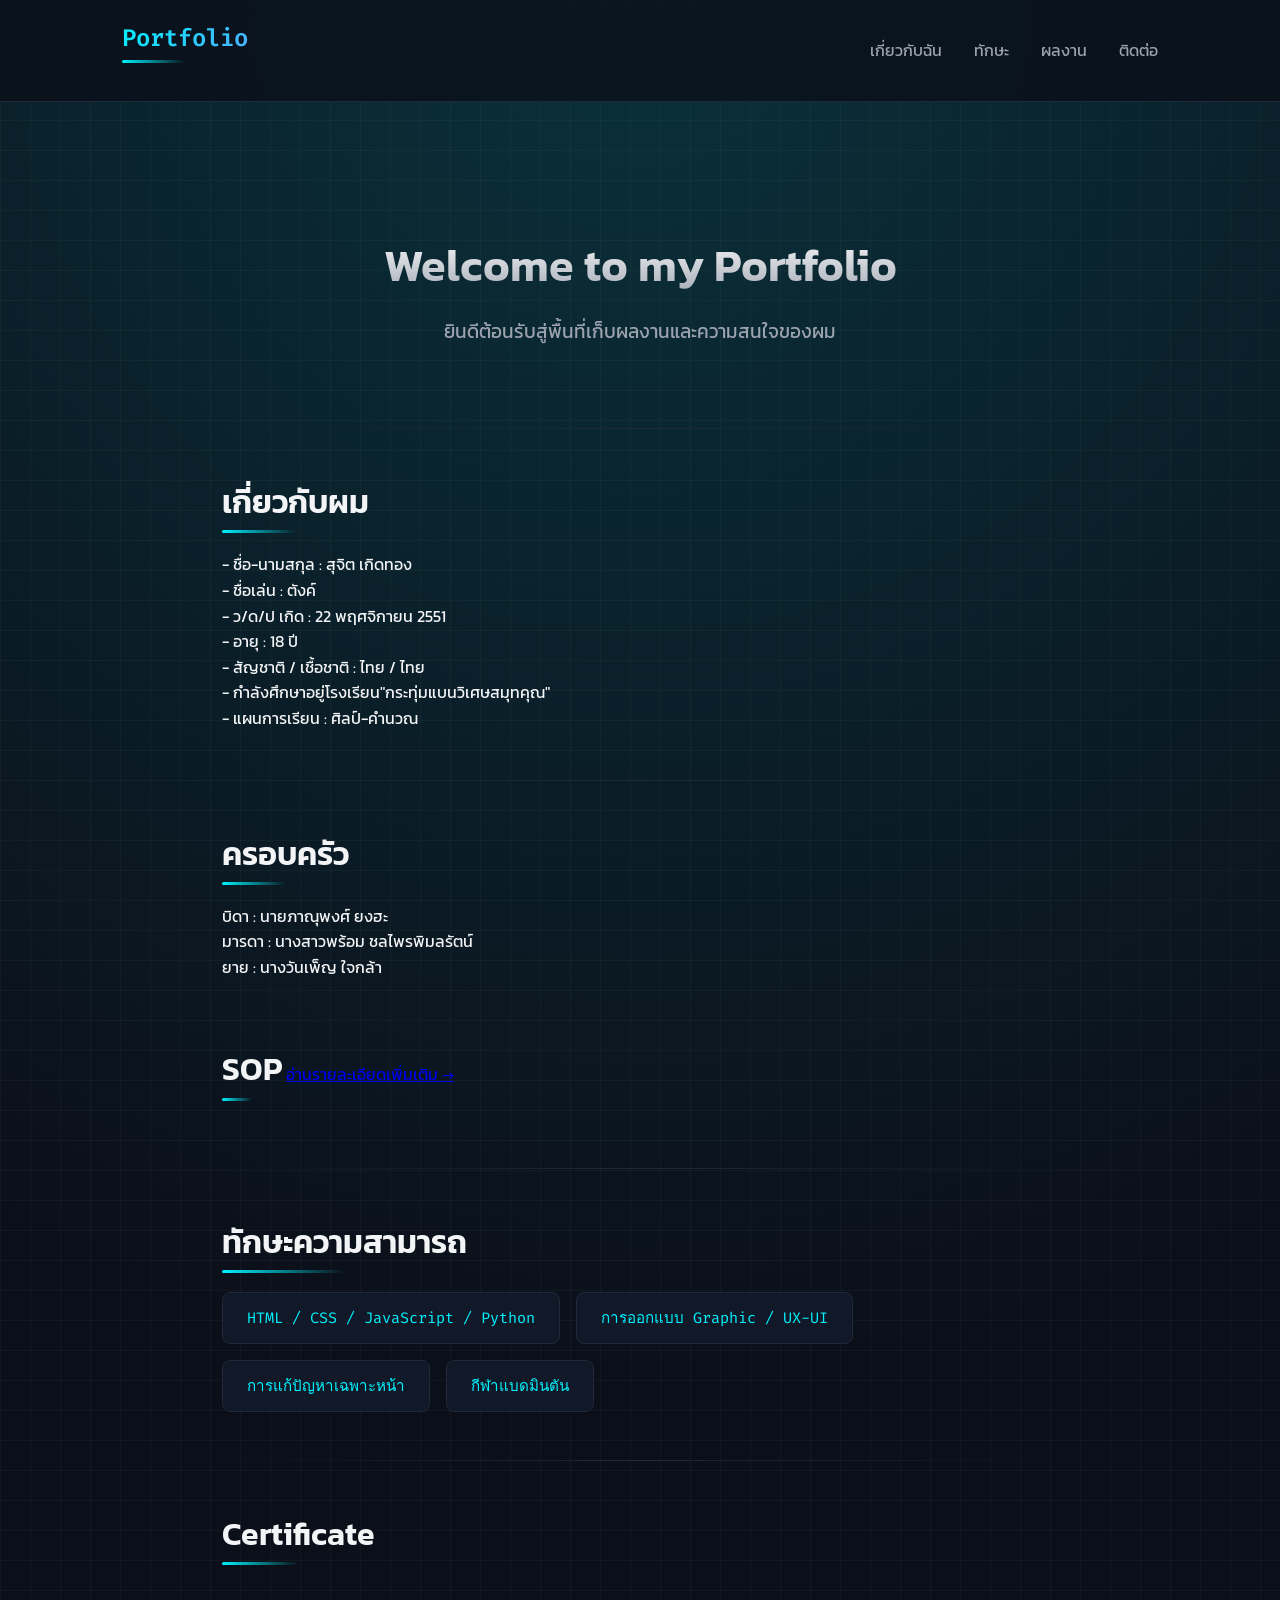
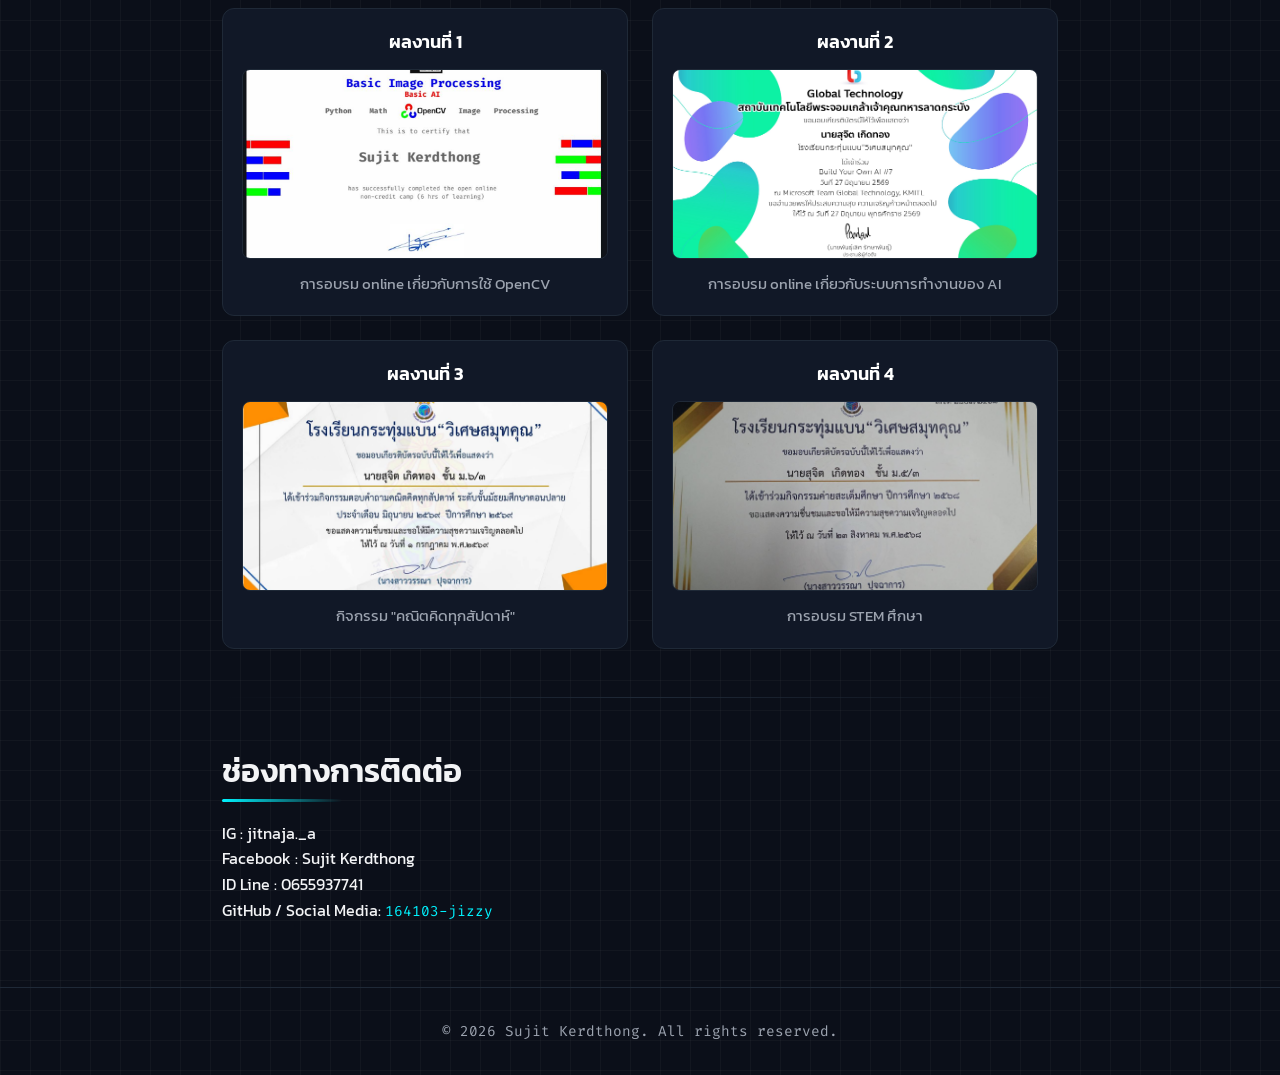
==== index.html @ eabc6ea6 "Update index.html" ====
<!DOCTYPE html>
<html lang="th">
<head>
    <meta charset="UTF-8">
    <meta name="viewport" content="width=device-width, initial-scale=1.0">
    <title>Portfolio - หน้าสะสมผลงานของฉัน</title>
    <link rel="stylesheet" href="style.css">
</head>
<body>

    <header>
        <nav>
            <h2>Portfolio</h2>
            <ul>
                <li><a href="#about">เกี่ยวกับฉัน</a></li>
                <li><a href="#skills">ทักษะ</a></li>
                <li><a href="#projects">ผลงาน</a></li>
                <li><a href="#contact">ติดต่อ</a></li>
            </ul>
        </nav>
    </header>

    <main>
        <section id="hero">
            <h1>Welcome to my Portfolio</h1>
            <p>ยินดีต้อนรับสู่พื้นที่เก็บผลงานและความสนใจของผม</p>
        </section>

        <hr>

        <section id="about">
            <h2>เกี่ยวกับผม</h2>
            <p>- ชื่อ-นามสกุล : สุจิต เกิดทอง</p>
            <p>- ชื่อเล่น : ตังค์</p>
            <p>- ว/ด/ป เกิด : 22 พฤศจิกายน 2551</p>
            <p>- อายุ : 18 ปี</p>
            <p>- สัญชาติ / เชื้อชาติ : ไทย / ไทย</p>
            <p>- กำลังศึกษาอยู่โรงเรียน"กระทุ่มแบนวิเศษสมุทคุณ"</p>
            <p>- แผนการเรียน : ศิลป์-คำนวณ</p>
        </section>

        <hr>

        <section id="family">
            <h2>ครอบครัว</h2>
            <p>บิดา : นายภาณุพงศ์ ยงฮะ</p>
            <p>มารดา : นางสาวพร้อม ชลไพรพิมลรัตน์</p>
            <p>ยาย : นางวันเพ็ญ ใจกล้า</p>
        </section>

        <section id="sop">
            <h2>SOP</h2>
            <a href="pages/sop.html" target="_blank" class="link-btn">อ่านรายละเอียดเพิ่มเติม &rarr;</a>
        </section>
        
        <hr>

        <section id="skills">
            <h2>ทักษะความสามารถ</h2>
            <ul>
                <li>HTML / CSS / JavaScript / Python</li>
                <li>การออกแบบ Graphic / UX-UI</li>
                <li>การแก้ปัญหาเฉพาะหน้า</li>
                <li>กีฬาแบดมินตัน</li>
            </ul>
        </section>

        <hr>

        <section id="projects">
            <h2>Certificate</h2>
            
            <div class="project-grid">
                <article class="card">
                    <h3>ผลงานที่ 1</h3>
                    <div class="img-container">
                        <img src="certificate/1785162486898.jpg" onclick="openLightbox('certificate/1785162486898.jpg')">
                    </div>
                    <p>การอบรม online เกี่ยวกับการใช้ OpenCV</p>
                </article>

                <article class="card">
                    <h3>ผลงานที่ 2</h3>
                    <div class="img-container">
                        <img src="certificate/Screenshot 2026-07-27 21.24.10.png" onclick="openLightbox('certificate/Screenshot 2026-07-27 21.24.10.png')">
                    </div>
                    <p>การอบรม online เกี่ยวกับระบบการทำงานของ AI</p>
                </article>

                 <article class="card">
                    <h3>ผลงานที่ 3</h3>
                    <div class="img-container">
                        <img src="certificate/1785244417112.jpg" onclick="openLightbox('certificate/1785244417112.jpg')">
                    </div>
                    <p>กิจกรรม "คณิตคิดทุกสัปดาห์"</p>
                </article>

                <article class="card">
                    <h3>ผลงานที่ 4</h3>
                    <div class="img-container">
                        <img src="certificate/1785247821688.jpg" onclick="openLightbox('certificate/1785247821688.jpg')">
                    </div>
                    <p>การอบรม STEM ศึกษา</p>
                </article>
            </div>
        </section>

        <hr>

        <section id="contact">
            <h2>ช่องทางการติดต่อ</h2>
            <p>IG : jitnaja._a</p>
            <p>Facebook : Sujit Kerdthong</p>
            <p>ID Line : 0655937741</p>
            <p>GitHub / Social Media: <a href="https://github.com/164103-jizzy?tab=repositories" target="_blank">164103-jizzy</a></p>
        </section>
    </main>

    <footer>
        <p>&copy; 2026 Sujit Kerdthong. All rights reserved.</p>
    </footer>

    <div id="lightbox" class="lightbox-modal" onclick="closeLightbox()">
        <span class="lightbox-close">&times;</span>
        <img class="lightbox-content" id="lightbox-img">
    </div>

    <script>
        // ฟังก์ชันเปิด Lightbox เมื่อคลิกที่รูป
        function openLightbox(imageSrc) {
            const lightbox = document.getElementById('lightbox');
            const lightboxImg = document.getElementById('lightbox-img');
            
            lightboxImg.src = imageSrc;
            lightbox.classList.add('active');
            
            // ล็อกไม่ให้สกอร์ลหน้าเว็บตอนเปิดรูป
            document.body.style.overflow = 'hidden'; 
        }

        // ฟังก์ชันปิด Lightbox
        function closeLightbox() {
            const lightbox = document.getElementById('lightbox');
            lightbox.classList.remove('active');
            
            // คืนค่าสกอร์ลหน้าเว็บให้กลับมาปกติ
            document.body.style.overflow = 'auto'; 
        }

        // ปิด Lightbox เมื่อกดปุ่ม Esc บนคีย์บอร์ด
        document.addEventListener('keydown', function(event) {
            if (event.key === 'Escape') {
                closeLightbox();
            }
        });
    </script>
</body>
</html>
---- style.css ----
/* =========================================
   1. SETUP & VARIABLES (ธีมและฟอนต์)
   ========================================= */
@import url('https://fonts.googleapis.com/css2?family=Kanit:wght@300;400;600&family=Fira+Code:wght@400;600&display=swap');

:root {
  --bg-color: #0b0f19;       /* สีพื้นหลังเข้มลึกลับ */
  --card-bg: #111827;        /* สีพื้นหลังของกล่องข้อความ */
  --accent-cyan: #00f2fe;    /* สีฟ้า Neon */
  --accent-green: #4facfe;   /* สีเขียว/ฟ้า Glossy */
  --text-main: #f3f4f6;      /* สีตัวอักษรหลัก */
  --text-muted: #9ca3af;     /* สีตัวอักษรรอง */
  --border-color: #1f2937;  /* สีเส้นขอบ */
}

* {
  margin: 0;
  padding: 0;
  box-sizing: border-box;
  scroll-behavior: smooth;
}

body {
  font-family: 'Kanit', sans-serif;
  background-color: var(--bg-color);
  color: var(--text-main);
  line-height: 1.6;
  /* เพิ่ม Grid Pattern พื้นหลังสไตล์ Tech */
  background-image: 
    radial-gradient(circle at 50% 0%, rgba(0, 242, 254, 0.15), transparent 50%),
    linear-gradient(rgba(255, 255, 255, 0.03) 1px, transparent 1px),
    linear-gradient(90deg, rgba(255, 255, 255, 0.03) 1px, transparent 1px);
  background-size: 100% 100%, 30px 30px, 30px 30px;
}

/* =========================================
   2. HEADER & NAVIGATION BAR
   ========================================= */
header {
  position: sticky;
  top: 0;
  background: rgba(11, 15, 25, 0.8);
  backdrop-filter: blur(12px); /* เอฟเฟกต์กระจกฝ้าแบบโมเดิร์น */
  border-bottom: 1px solid var(--border-color);
  z-index: 100;
}

nav {
  max-width: 1100px;
  margin: 0 auto;
  display: flex;
  justify-content: space-between;
  align-items: center;
  padding: 1.2rem 2rem;
}

nav h2 {
  font-family: 'Fira Code', monospace;
  font-size: 1.5rem;
  background: linear-gradient(135deg, var(--accent-cyan), var(--accent-green));
  -webkit-background-clip: text;
  -webkit-text-fill-color: transparent;
}

nav ul {
  display: flex;
  list-style: none;
  gap: 2rem;
}

nav a {
  color: var(--text-muted);
  text-decoration: none;
  font-weight: 400;
  transition: all 0.3s ease;
}

nav a:hover {
  color: var(--accent-cyan);
  text-shadow: 0 0 8px rgba(0, 242, 254, 0.6);
}

/* =========================================
   3. LAYOUT & SECTIONS
   ========================================= */
main {
  max-width: 900px;
  margin: 0 auto;
  padding: 2rem;
}

section {
  padding: 2rem 0;
}

hr {
  border: none;
  height: 1px;
  background: linear-gradient(90deg, transparent, var(--border-color), transparent);
  margin: 1rem 0;
}

h1, h2, h3 {
  font-weight: 600;
}

h2 {
  font-size: 2rem;
  margin-bottom: 1.5rem;
  position: relative;
  display: inline-block;
}

/* เติมเส้นใต้หัวข้อแบบเทคๆ */
h2::after {
  content: '';
  position: absolute;
  bottom: -5px;
  left: 0;
  width: 50%;
  height: 3px;
  background: linear-gradient(90deg, var(--accent-cyan), transparent);
  border-radius: 2px;
}

/* =========================================
   4. CONTENT COMPONENTS
   ========================================= */
/* Hero Section */
#hero {
  text-align: center;
  padding: 6rem 0 4rem 0;
}

#hero h1 {
  font-size: 2.8rem;
  margin-bottom: 1rem;
  background: linear-gradient(180deg, #ffffff, var(--text-muted));
  -webkit-background-clip: text;
  -webkit-text-fill-color: transparent;
}

#hero p {
  font-size: 1.2rem;
  color: var(--text-muted);
}

/* Skills List */
#skills ul {
  display: flex;
  flex-wrap: wrap;
  gap: 1rem;
  list-style: none;
}

#skills li {
  background: var(--card-bg);
  border: 1px solid var(--border-color);
  padding: 0.8rem 1.5rem;
  border-radius: 8px;
  font-family: 'Fira Code', monospace;
  font-size: 0.95rem;
  color: var(--accent-cyan);
  transition: transform 0.2s, border-color 0.2s;
}

#skills li:hover {
  transform: translateY(-3px);
  border-color: var(--accent-cyan);
  box-shadow: 0 4px 20px rgba(0, 242, 254, 0.15);
}

/* Project Cards */
.project-card {
  background: var(--card-bg);
  border: 1px solid var(--border-color);
  padding: 1.8rem;
  border-radius: 12px;
  margin-bottom: 1.5rem;
  transition: all 0.3s ease;
}

.project-card:hover {
  border-color: var(--accent-cyan);
  box-shadow: 0 0 25px rgba(0, 242, 254, 0.1);
  transform: translateY(-4px);
}

.project-card h3 {
  font-size: 1.3rem;
  margin-bottom: 0.5rem;
  color: #fff;
}

.project-card p {
  color: var(--text-muted);
  margin-bottom: 1.2rem;
}

.project-card a, #contact a {
  color: var(--accent-cyan);
  text-decoration: none;
  font-family: 'Fira Code', monospace;
  font-size: 0.9rem;
  display: inline-block;
}

.project-card a:hover, #contact a:hover {
  text-decoration: underline;
}

/* =========================================
   5. FOOTER
   ========================================= */
footer {
  text-align: center;
  padding: 2rem;
  border-top: 1px solid var(--border-color);
  color: var(--text-muted);
  font-size: 0.9rem;
  font-family: 'Fira Code', monospace;
}
/* =========================================
   6. PROJECT GRID & IMAGES (ระบบรูปภาพและการ์ด)
   ========================================= */

/* จัด Layout การ์ดผลงานให้แยกออกจากกันอย่างเป็นระเบียบ */
.project-grid {
    display: grid;
    grid-template-columns: repeat(auto-fit, minmax(280px, 1fr));
    gap: 1.5rem;
    margin-top: 1.5rem;
}

/* สไตล์การ์ดรูปภาพให้คุมโทนธีม Dark Tech */
.card {
    background: var(--card-bg);
    border: 1px solid var(--border-color);
    border-radius: 12px;
    padding: 1.2rem;
    display: flex;
    flex-direction: column;
    align-items: center;
    text-align: center;
    transition: all 0.3s ease;
}

/* เอฟเฟกต์ Glow และลอยขึ้นเมื่อ Hover */
.card:hover {
    border-color: var(--accent-cyan);
    box-shadow: 0 0 20px rgba(0, 242, 254, 0.15);
    transform: translateY(-5px);
}

.card h3 {
    font-size: 1.1rem;
    color: #fff;
    margin-bottom: 0.8rem;
}

.card p {
    color: var(--text-muted);
    font-size: 0.95rem;
    margin-top: 0.8rem;
}

/* กรอบควบคุมขนาดรูปภาพให้เท่ากันทุกรูป */
.img-container {
    width: 100%;
    height: 190px; /* กำหนดความสูงคงที่เพื่อให้เท่ากันทุกรูป */
    overflow: hidden;
    border-radius: 8px;
    border: 1px solid var(--border-color);
    display: block;
    cursor: pointer;
}

/* ตั้งค่ารูปภาพภายในกรอบ */
.img-container img {
    width: 100%;
    height: 100%;
    object-fit: cover; /* ตัดขอบรูปส่วนเกิน ไม่ให้รูปยืด/บีบ */
    transition: transform 0.4s ease, filter 0.3s ease;
}

/* เอฟเฟกต์ซูมรูปเล็กน้อยเมื่อชี้เมาส์ */
.img-container:hover img {
    transform: scale(1.08);
    filter: brightness(1.1);
}

/* =========================================
   7. LIGHTBOX MODAL (ป๊อปอัพดูรูปภาพเต็มจอ)
   ========================================= */
.lightbox-modal {
    display: none; /* ซ่อนไว้เป็นค่าเริ่มต้น */
    position: fixed;
    z-index: 1000;
    top: 0;
    left: 0;
    width: 100%;
    height: 100%;
    background-color: rgba(11, 15, 25, 0.9); /* พื้นหลังมืดเบลอ */
    backdrop-filter: blur(8px);
    justify-content: center;
    align-items: center;
    padding: 2rem;
}

/* เมื่อสั่งเปิดผ่าน JS */
.lightbox-modal.active {
    display: flex;
}

/* รูปภาพในป๊อปอัพ */
.lightbox-content {
    max-width: 90%;
    max-height: 85vh;
    border-radius: 12px;
    border: 1px solid var(--accent-cyan);
    box-shadow: 0 0 30px rgba(0, 242, 254, 0.3);
    object-fit: contain;
}

/* ปุ่มปิด (X) */
.lightbox-close {
    position: absolute;
    top: 20px;
    right: 30px;
    color: var(--text-main);
    font-size: 2.5rem;
    font-weight: bold;
    cursor: pointer;
    transition: color 0.2s;
}

.lightbox-close:hover {
    color: var(--accent-cyan);
}
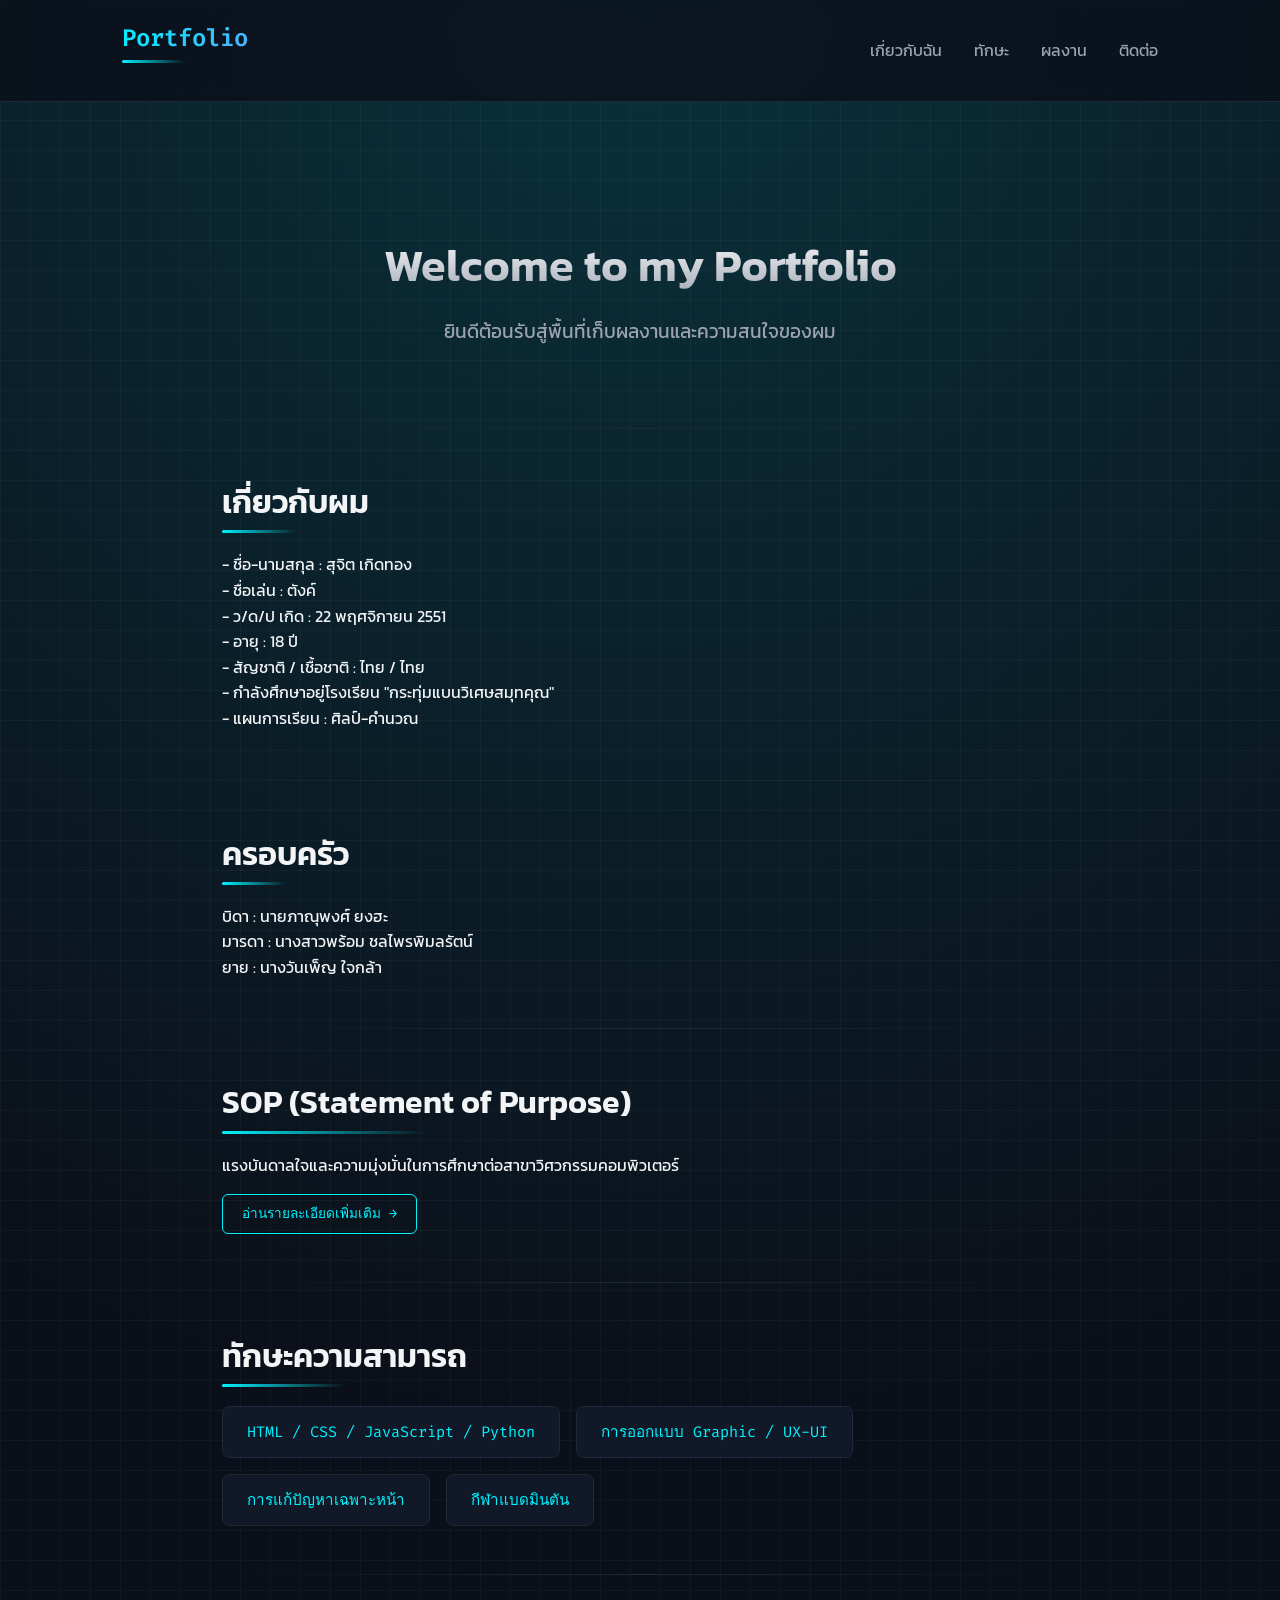
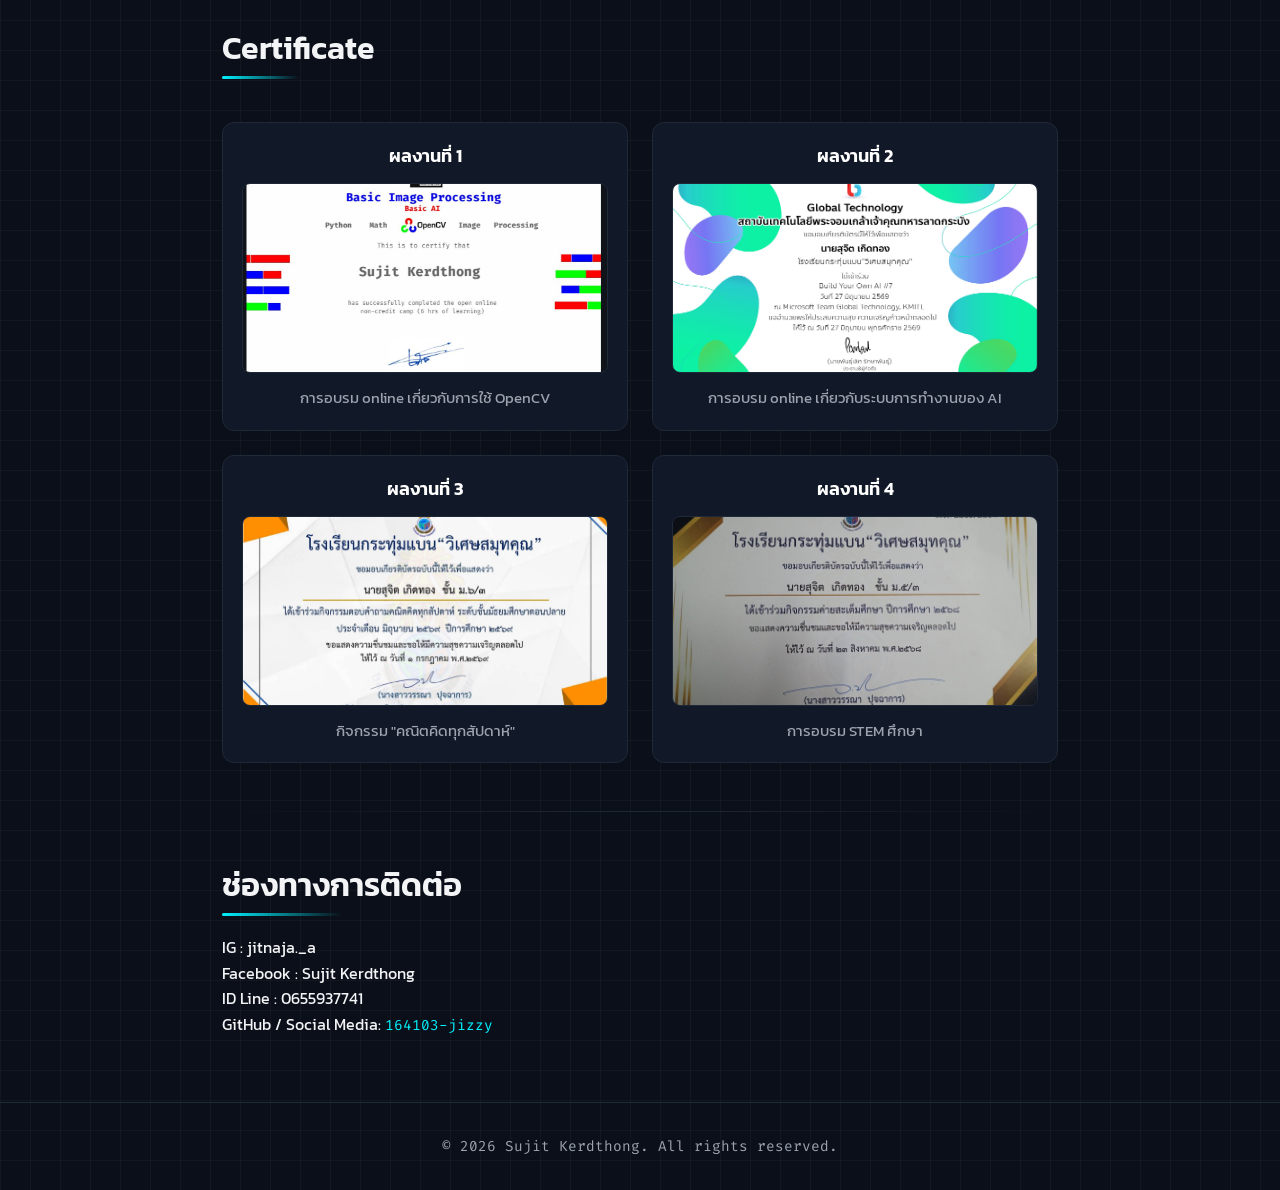
==== commit 154643c4: "Update index.html" ====
--- a/index.html
+++ b/index.html
@@ -35,7 +35,7 @@
             <p>- ว/ด/ป เกิด : 22 พฤศจิกายน 2551</p>
             <p>- อายุ : 18 ปี</p>
             <p>- สัญชาติ / เชื้อชาติ : ไทย / ไทย</p>
-            <p>- กำลังศึกษาอยู่โรงเรียน"กระทุ่มแบนวิเศษสมุทคุณ"</p>
+            <p>- กำลังศึกษาอยู่โรงเรียน "กระทุ่มแบนวิเศษสมุทคุณ"</p>
             <p>- แผนการเรียน : ศิลป์-คำนวณ</p>
         </section>
 
@@ -48,8 +48,11 @@
             <p>ยาย : นางวันเพ็ญ ใจกล้า</p>
         </section>
 
+        <hr>
+
         <section id="sop">
-            <h2>SOP</h2>
+            <h2>SOP (Statement of Purpose)</h2>
+            <p>แรงบันดาลใจและความมุ่งมั่นในการศึกษาต่อสาขาวิศวกรรมคอมพิวเตอร์</p>
             <a href="pages/sop.html" target="_blank" class="link-btn">อ่านรายละเอียดเพิ่มเติม &rarr;</a>
         </section>
         
@@ -74,7 +77,7 @@
                 <article class="card">
                     <h3>ผลงานที่ 1</h3>
                     <div class="img-container">
-                        <img src="certificate/1785162486898.jpg" onclick="openLightbox('certificate/1785162486898.jpg')">
+                        <img src="certificate/1785162486898.jpg" alt="การอบรม online เกี่ยวกับการใช้ OpenCV" onclick="openLightbox(this.src)">
                     </div>
                     <p>การอบรม online เกี่ยวกับการใช้ OpenCV</p>
                 </article>
@@ -82,15 +85,15 @@
                 <article class="card">
                     <h3>ผลงานที่ 2</h3>
                     <div class="img-container">
-                        <img src="certificate/Screenshot 2026-07-27 21.24.10.png" onclick="openLightbox('certificate/Screenshot 2026-07-27 21.24.10.png')">
+                        <img src="certificate/Screenshot 2026-07-27 21.24.10.png" alt="การอบรม online เกี่ยวกับระบบการทำงานของ AI" onclick="openLightbox(this.src)">
                     </div>
                     <p>การอบรม online เกี่ยวกับระบบการทำงานของ AI</p>
                 </article>
 
-                 <article class="card">
+                <article class="card">
                     <h3>ผลงานที่ 3</h3>
                     <div class="img-container">
-                        <img src="certificate/1785244417112.jpg" onclick="openLightbox('certificate/1785244417112.jpg')">
+                        <img src="certificate/1785244417112.jpg" alt="กิจกรรม คณิตคิดทุกสัปดาห์" onclick="openLightbox(this.src)">
                     </div>
                     <p>กิจกรรม "คณิตคิดทุกสัปดาห์"</p>
                 </article>
@@ -98,7 +101,7 @@
                 <article class="card">
                     <h3>ผลงานที่ 4</h3>
                     <div class="img-container">
-                        <img src="certificate/1785247821688.jpg" onclick="openLightbox('certificate/1785247821688.jpg')">
+                        <img src="certificate/1785247821688.jpg" alt="การอบรม STEM ศึกษา" onclick="openLightbox(this.src)">
                     </div>
                     <p>การอบรม STEM ศึกษา</p>
                 </article>
@@ -126,28 +129,20 @@
     </div>
 
     <script>
-        // ฟังก์ชันเปิด Lightbox เมื่อคลิกที่รูป
         function openLightbox(imageSrc) {
             const lightbox = document.getElementById('lightbox');
             const lightboxImg = document.getElementById('lightbox-img');
-            
             lightboxImg.src = imageSrc;
             lightbox.classList.add('active');
-            
-            // ล็อกไม่ให้สกอร์ลหน้าเว็บตอนเปิดรูป
             document.body.style.overflow = 'hidden'; 
         }
 
-        // ฟังก์ชันปิด Lightbox
         function closeLightbox() {
             const lightbox = document.getElementById('lightbox');
             lightbox.classList.remove('active');
-            
-            // คืนค่าสกอร์ลหน้าเว็บให้กลับมาปกติ
             document.body.style.overflow = 'auto'; 
         }
 
-        // ปิด Lightbox เมื่อกดปุ่ม Esc บนคีย์บอร์ด
         document.addEventListener('keydown', function(event) {
             if (event.key === 'Escape') {
                 closeLightbox();
--- a/style.css
+++ b/style.css
@@ -337,3 +337,27 @@
 .lightbox-close:hover {
     color: var(--accent-cyan);
 }
+/* =========================================
+   8. LINK BUTTON (ปุ่มลิงก์กดดูข้อมูลเพิ่มเติม)
+   ========================================= */
+.link-btn {
+    display: inline-block;
+    margin-top: 1rem;
+    padding: 0.5rem 1.2rem;
+    background-color: transparent;
+    color: var(--accent-cyan);
+    border: 1px solid var(--accent-cyan);
+    border-radius: 6px;
+    text-decoration: none;
+    font-family: 'Fira Code', monospace;
+    font-size: 0.85rem;
+    transition: all 0.3s ease;
+}
+
+/* เอฟเฟกต์เรืองแสงเมื่อเอาเมาส์ไปชี้ */
+.link-btn:hover {
+    background-color: var(--accent-cyan);
+    color: var(--bg-color);
+    box-shadow: 0 0 15px rgba(0, 242, 254, 0.4);
+    transform: translateY(-2px);
+}
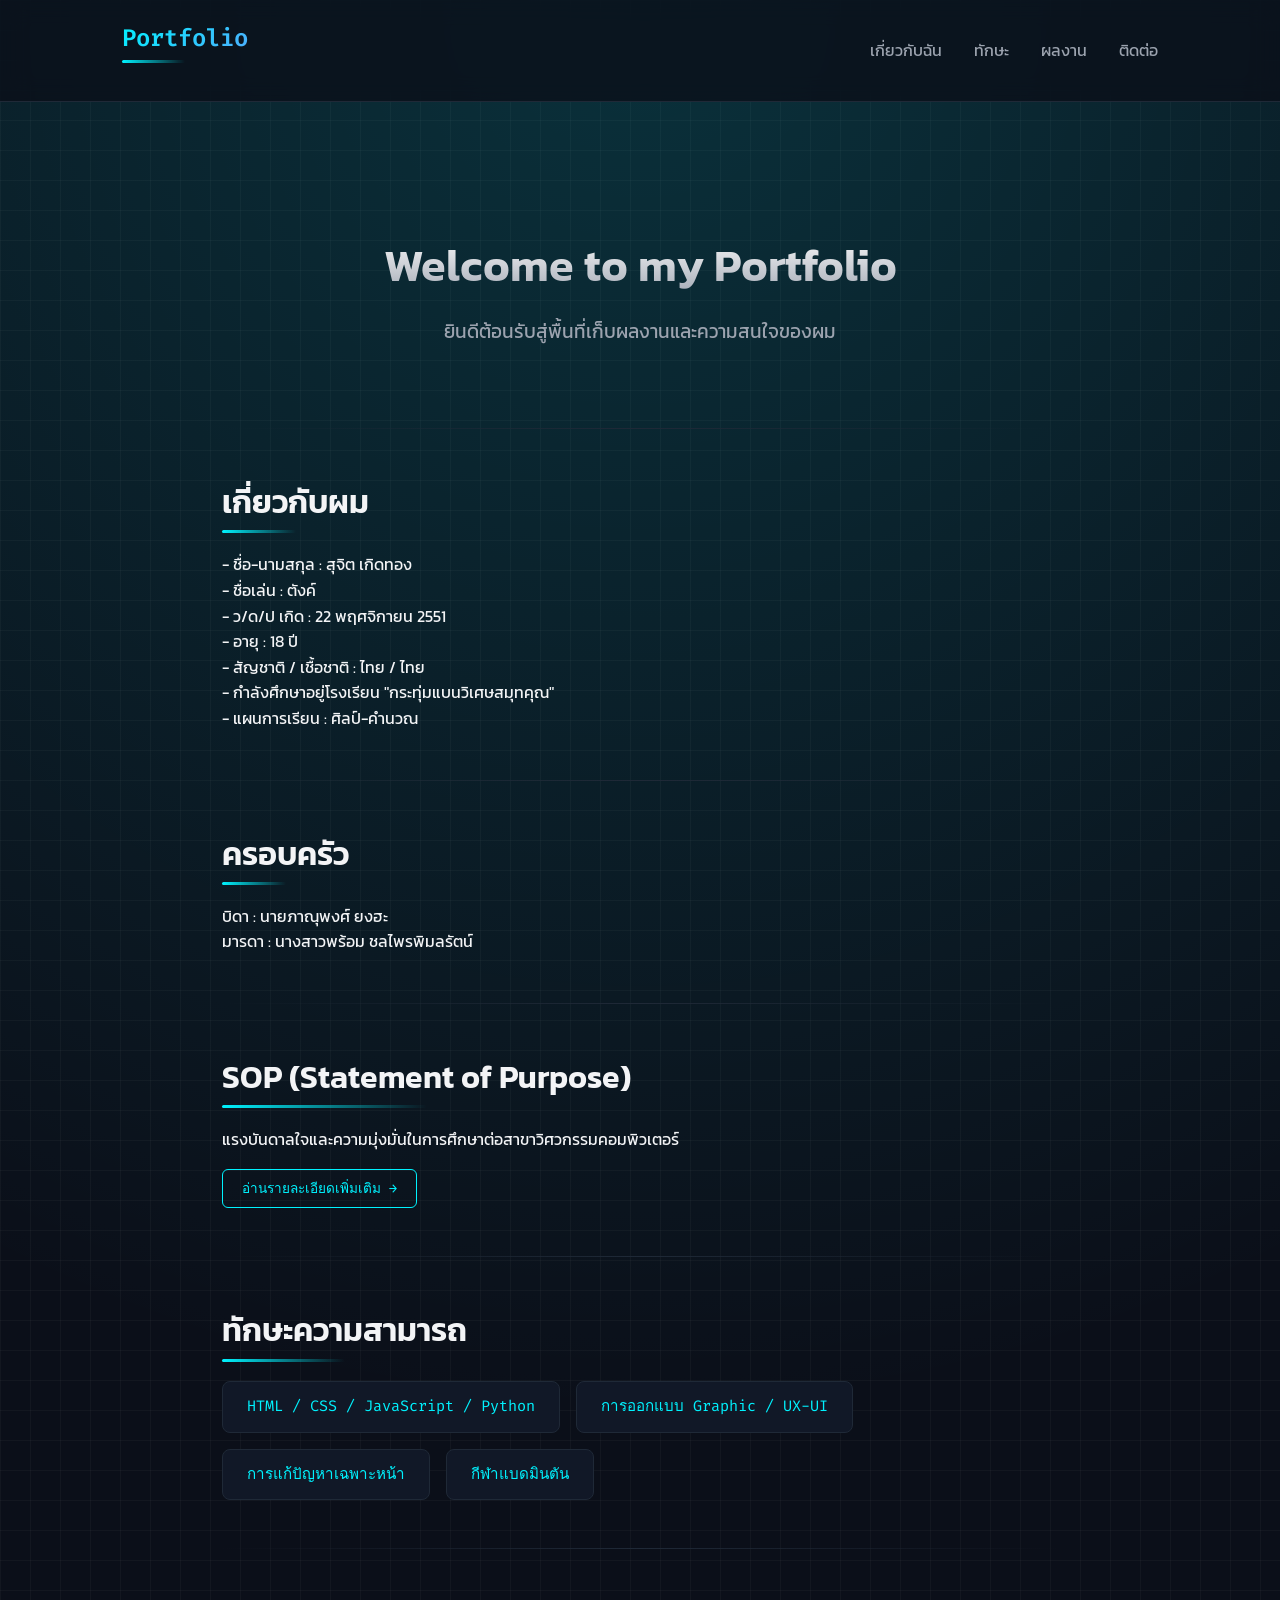
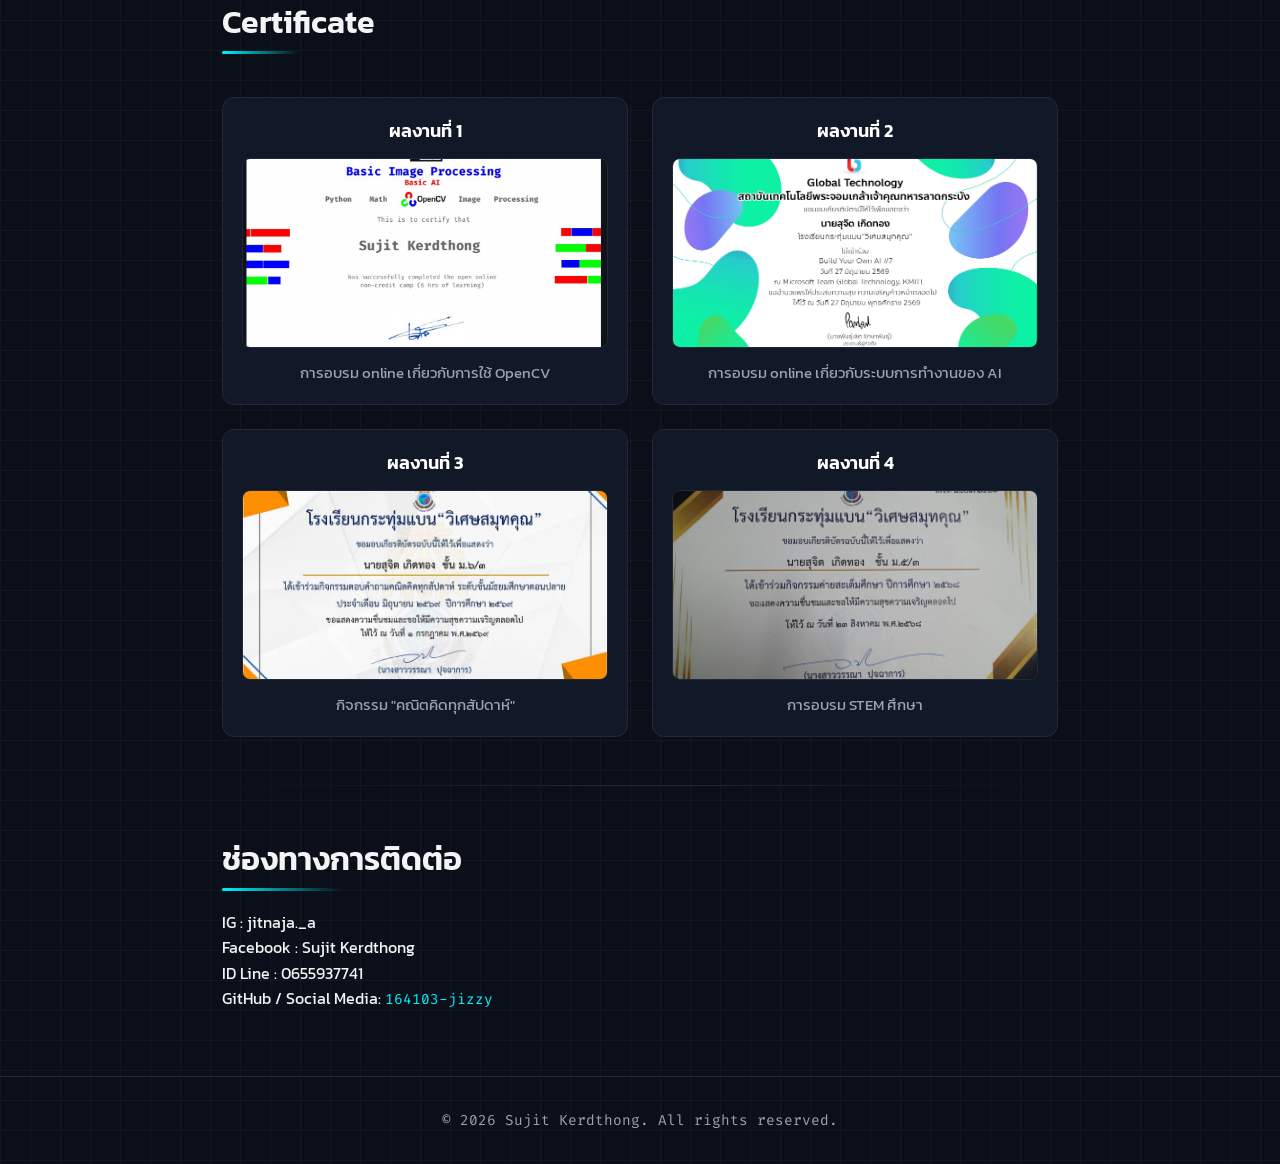
==== commit 9e677f3a: "Remove grandmother's information from family section Removed grandmother's information from family s" ====
--- a/index.html
+++ b/index.html
@@ -45,7 +45,6 @@
             <h2>ครอบครัว</h2>
             <p>บิดา : นายภาณุพงศ์ ยงฮะ</p>
             <p>มารดา : นางสาวพร้อม ชลไพรพิมลรัตน์</p>
-            <p>ยาย : นางวันเพ็ญ ใจกล้า</p>
         </section>
 
         <hr>
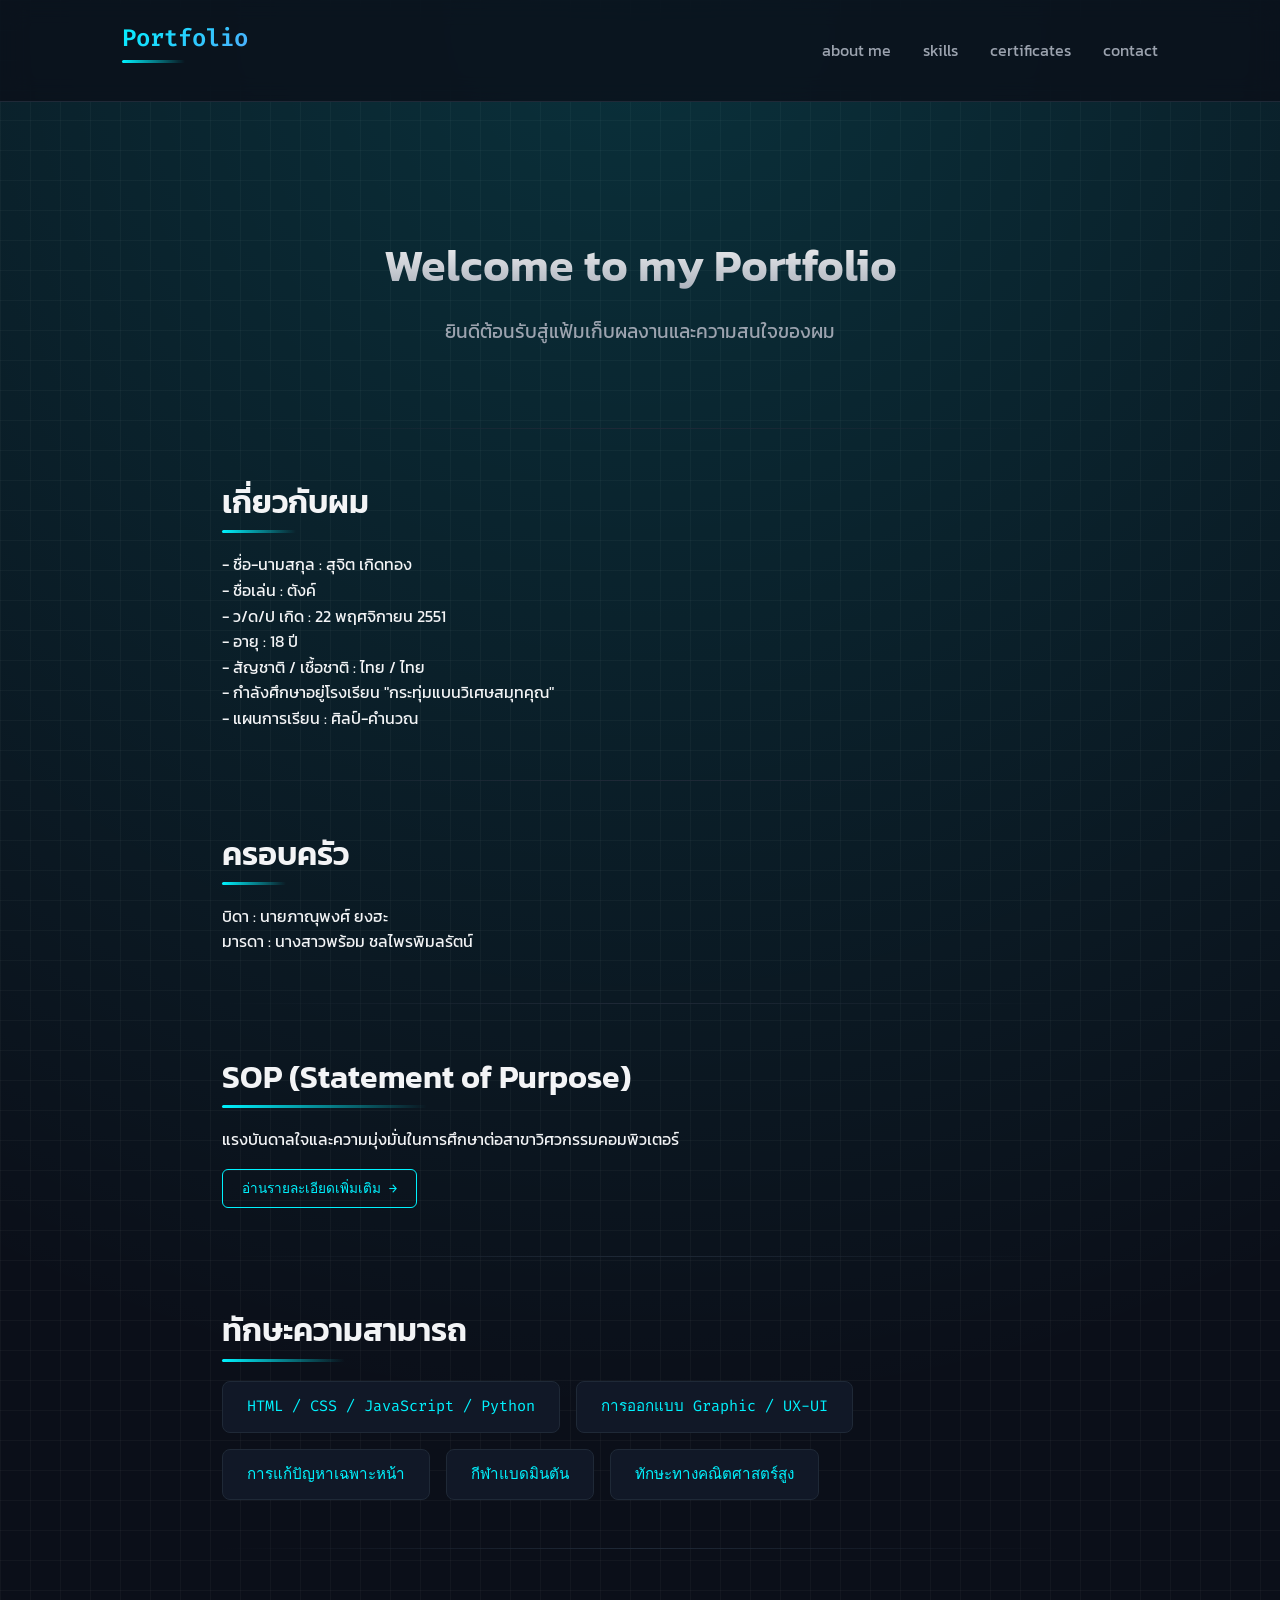
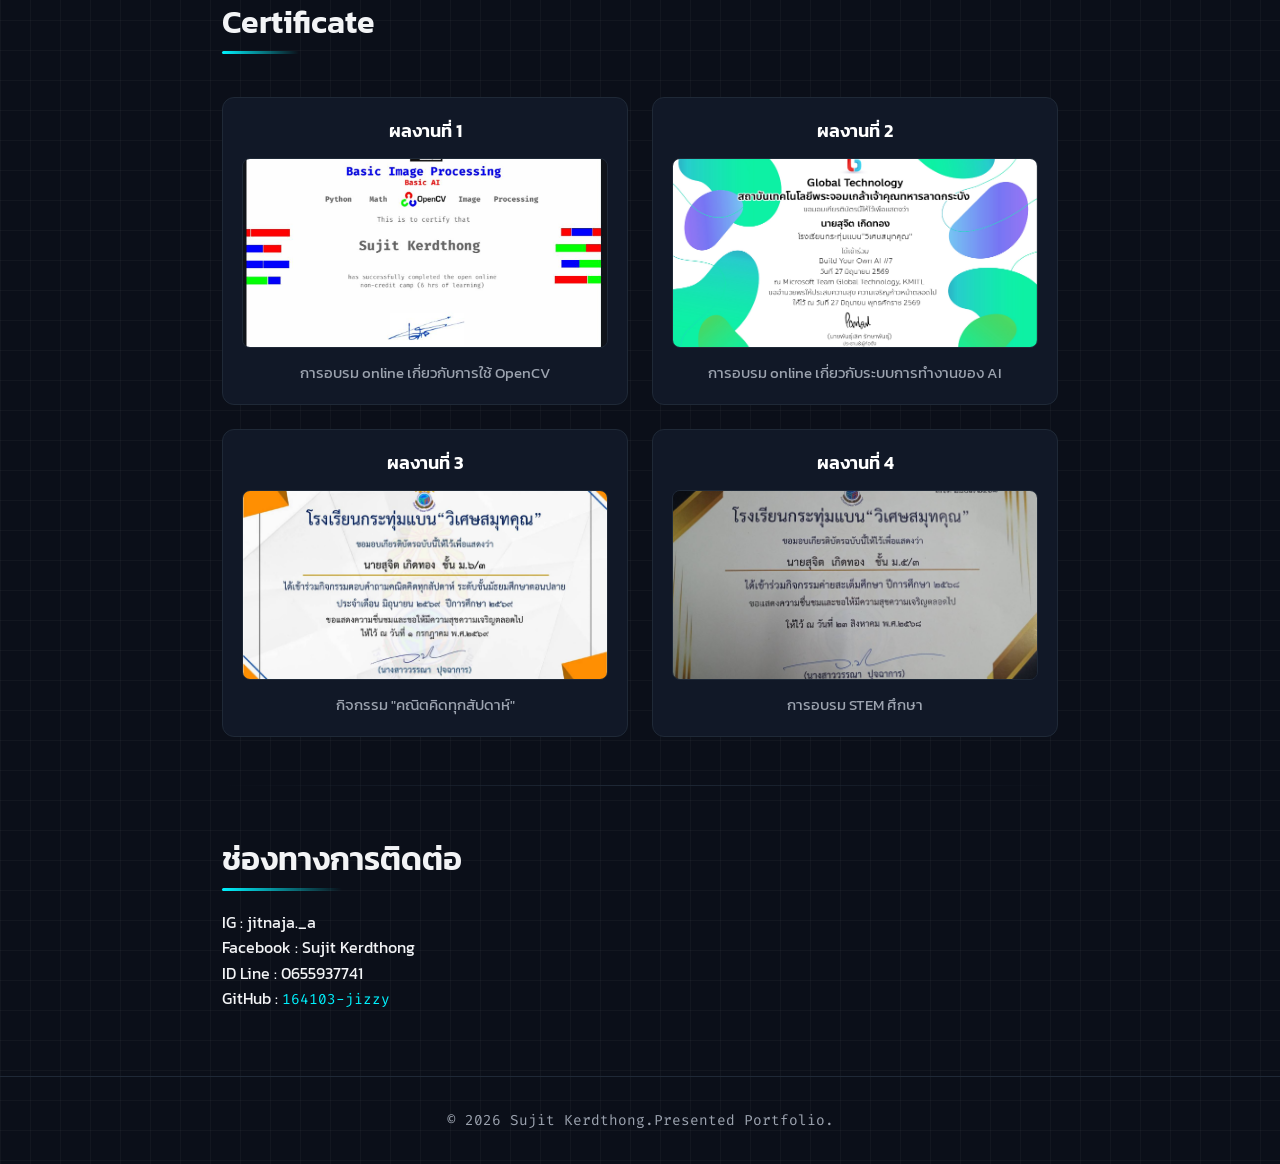
==== commit 9686bed6: "Update index.html" ====
--- a/index.html
+++ b/index.html
@@ -3,7 +3,7 @@
 <head>
     <meta charset="UTF-8">
     <meta name="viewport" content="width=device-width, initial-scale=1.0">
-    <title>Portfolio - หน้าสะสมผลงานของฉัน</title>
+    <title>Portfolio - Sujit</title>
     <link rel="stylesheet" href="style.css">
 </head>
 <body>
@@ -12,10 +12,10 @@
         <nav>
             <h2>Portfolio</h2>
             <ul>
-                <li><a href="#about">เกี่ยวกับฉัน</a></li>
-                <li><a href="#skills">ทักษะ</a></li>
-                <li><a href="#projects">ผลงาน</a></li>
-                <li><a href="#contact">ติดต่อ</a></li>
+                <li><a href="#about">about me</a></li>
+                <li><a href="#skills">skills</a></li>
+                <li><a href="#certificate">certificates</a></li>
+                <li><a href="#contact">contact</a></li>
             </ul>
         </nav>
     </header>
@@ -23,7 +23,7 @@
     <main>
         <section id="hero">
             <h1>Welcome to my Portfolio</h1>
-            <p>ยินดีต้อนรับสู่พื้นที่เก็บผลงานและความสนใจของผม</p>
+            <p>ยินดีต้อนรับสู่แฟ้มเก็บผลงานและความสนใจของผม</p>
         </section>
 
         <hr>
@@ -64,6 +64,7 @@
                 <li>การออกแบบ Graphic / UX-UI</li>
                 <li>การแก้ปัญหาเฉพาะหน้า</li>
                 <li>กีฬาแบดมินตัน</li>
+                <li>ทักษะทางคณิตศาสตร์สูง</li>
             </ul>
         </section>
 
@@ -114,12 +115,12 @@
             <p>IG : jitnaja._a</p>
             <p>Facebook : Sujit Kerdthong</p>
             <p>ID Line : 0655937741</p>
-            <p>GitHub / Social Media: <a href="https://github.com/164103-jizzy?tab=repositories" target="_blank">164103-jizzy</a></p>
+            <p>GitHub : <a href="https://github.com/164103-jizzy?tab=repositories" target="_blank">164103-jizzy</a></p>
         </section>
     </main>
 
     <footer>
-        <p>&copy; 2026 Sujit Kerdthong. All rights reserved.</p>
+        <p>&copy; 2026 Sujit Kerdthong.Presented Portfolio.</p>
     </footer>
 
     <div id="lightbox" class="lightbox-modal" onclick="closeLightbox()">
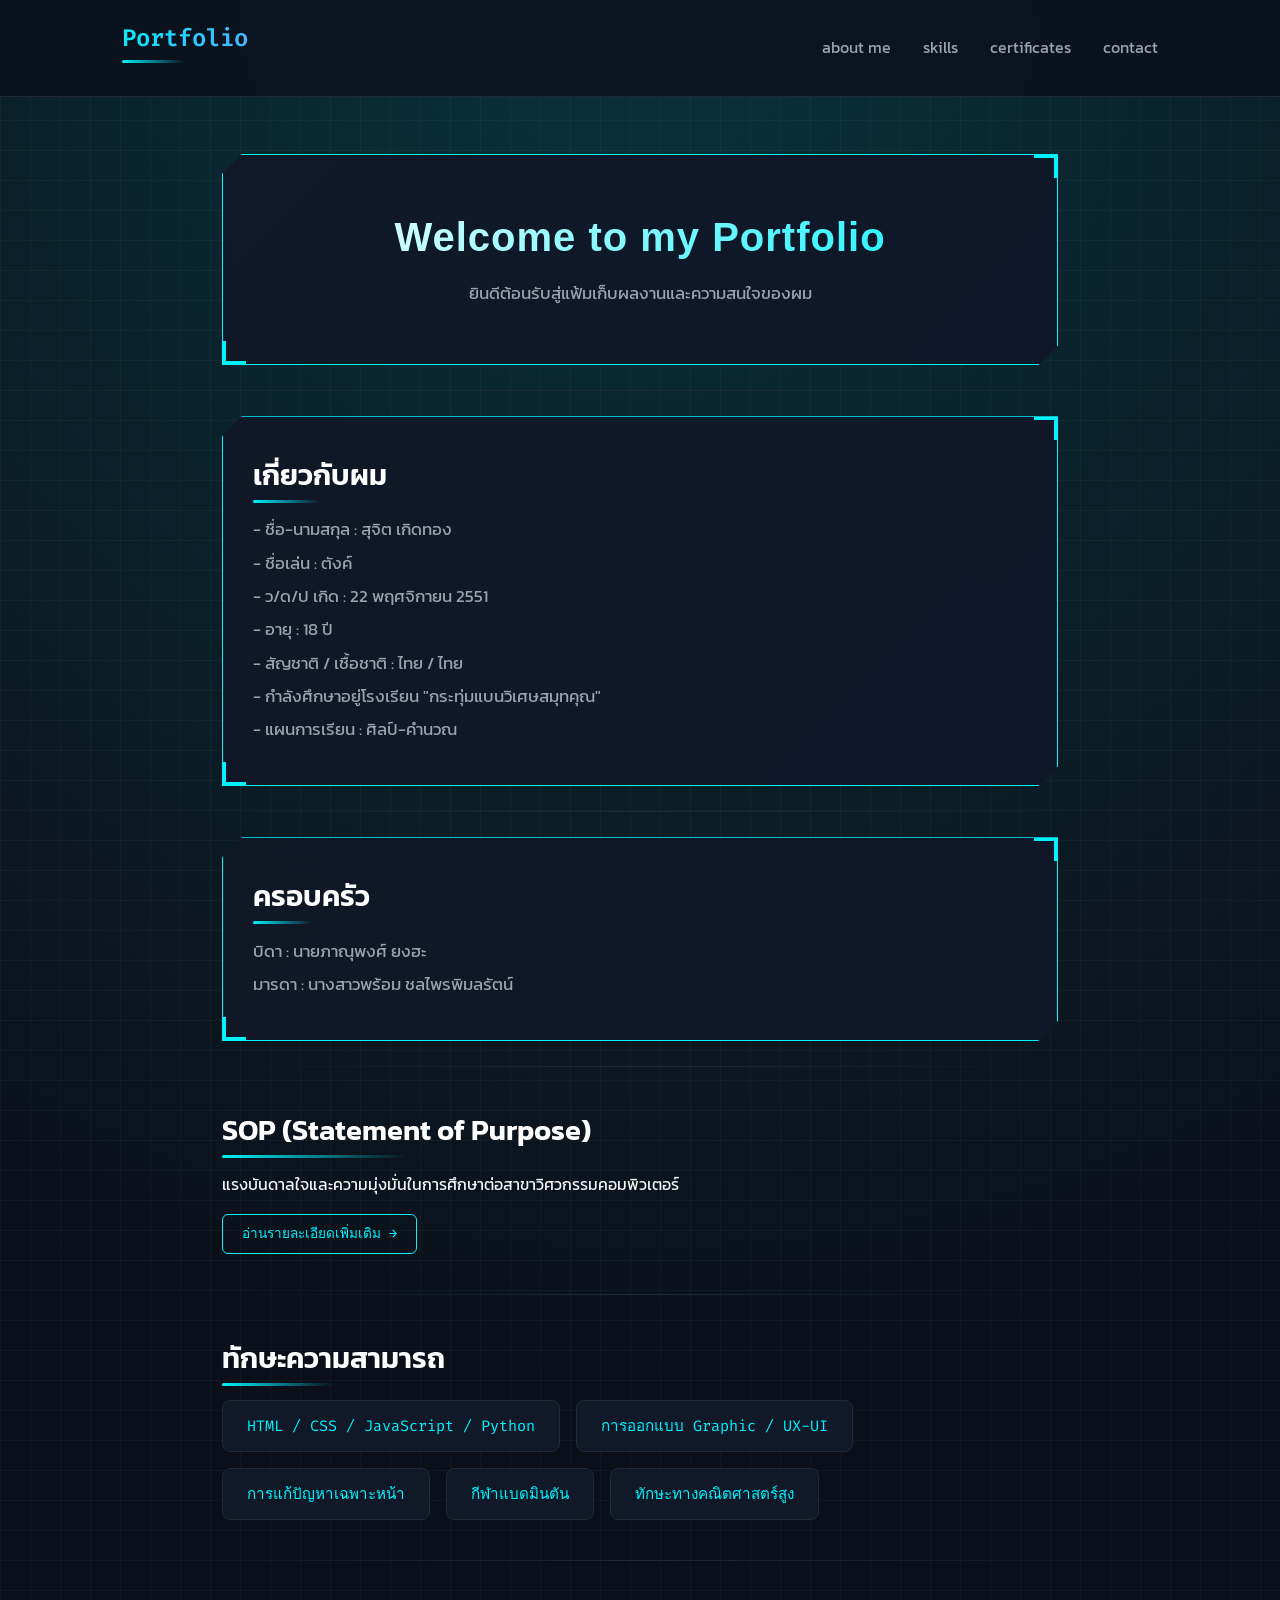
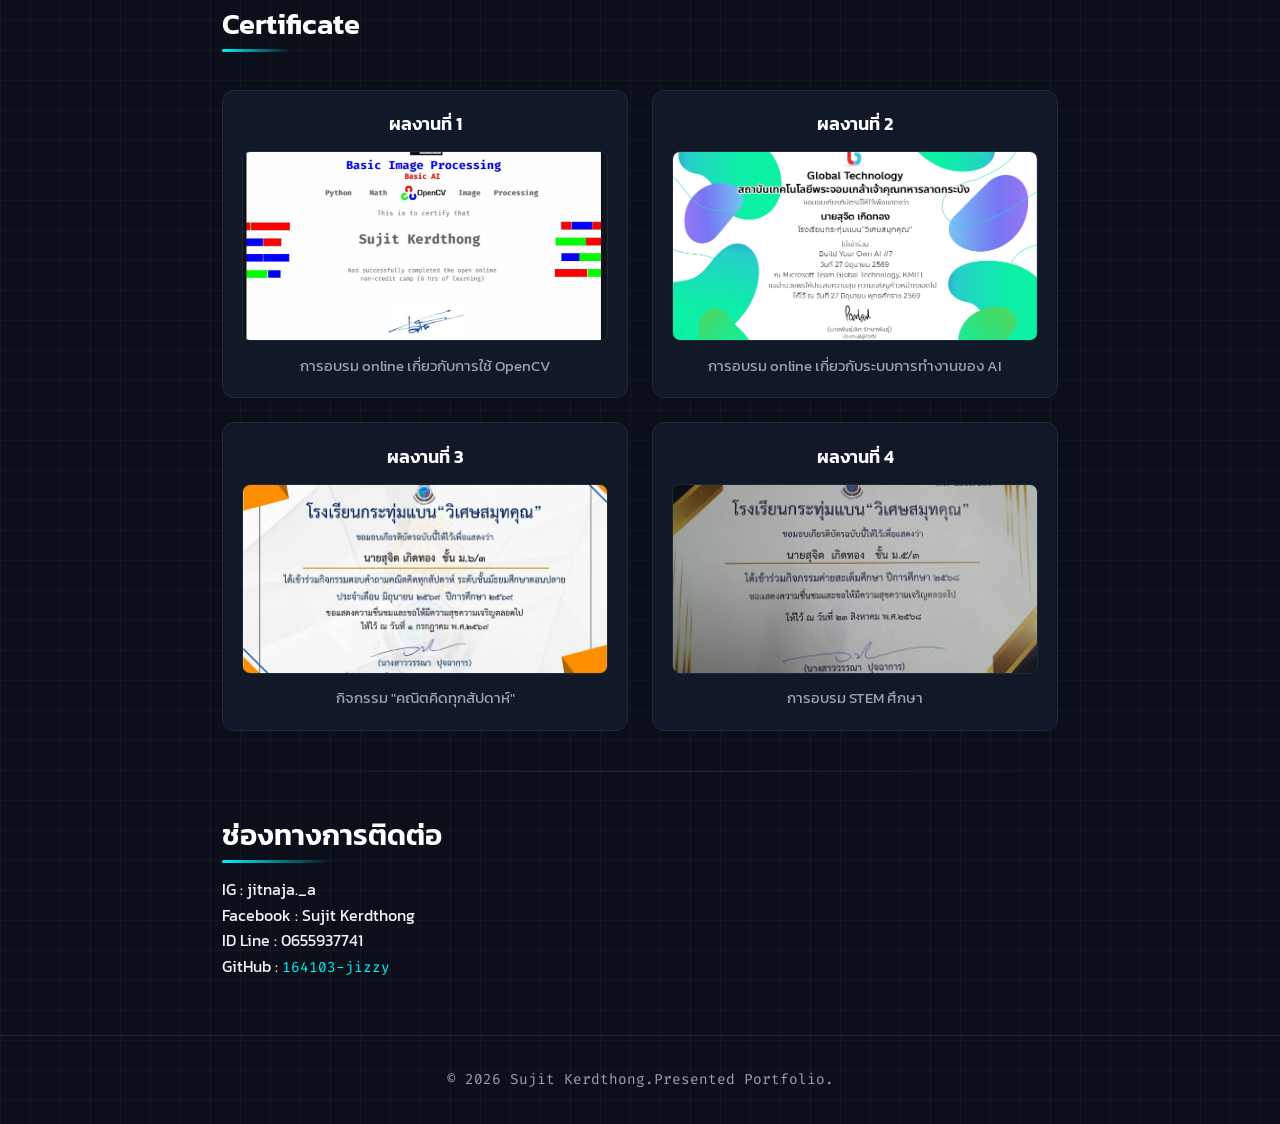
==== commit 9543bbf8: "Update index.html" ====
--- a/index.html
+++ b/index.html
@@ -4,6 +4,11 @@
     <meta charset="UTF-8">
     <meta name="viewport" content="width=device-width, initial-scale=1.0">
     <title>Portfolio - Sujit</title>
+
+    <meta property="og:title" content="Portfolio - Sujit Kerdthong">
+    <meta property="og:description" content="แฟ้มเก็บผลงานและความสนใจของผม">
+    <meta property="og:image" content="https://164103-jizzy.github.io/portfolio/certificate/1785162486898.jpg"> <link rel="icon" href="favicon.ico" type="image/x-icon">
+    
     <link rel="stylesheet" href="style.css">
 </head>
 <body>
--- a/style.css
+++ b/style.css
@@ -4,13 +4,13 @@
 @import url('https://fonts.googleapis.com/css2?family=Kanit:wght@300;400;600&family=Fira+Code:wght@400;600&display=swap');
 
 :root {
-  --bg-color: #0b0f19;       /* สีพื้นหลังเข้มลึกลับ */
-  --card-bg: #111827;        /* สีพื้นหลังของกล่องข้อความ */
-  --accent-cyan: #00f2fe;    /* สีฟ้า Neon */
-  --accent-green: #4facfe;   /* สีเขียว/ฟ้า Glossy */
-  --text-main: #f3f4f6;      /* สีตัวอักษรหลัก */
-  --text-muted: #9ca3af;     /* สีตัวอักษรรอง */
-  --border-color: #1f2937;  /* สีเส้นขอบ */
+  --bg-color: #0b0f19;        /* สีพื้นหลังเข้มลึลับ */
+  --card-bg: #111827;         /* สีพื้นหลังของกล่องข้อความ */
+  --accent-cyan: #00f2fe;     /* สีฟ้า Neon */
+  --accent-green: #4facfe;    /* สีเขียว/ฟ้า Glossy */
+  --text-main: #f3f4f6;       /* สีตัวอักษรหลัก */
+  --text-muted: #9ca3af;      /* สีตัวอักษรรอง */
+  --border-color: #1f2937;   /* สีเส้นขอบ */
 }
 
 * {
@@ -90,7 +90,7 @@
 }
 
 section {
-  padding: 2rem 0;
+  padding: 1.5rem 0;
 }
 
 hr {
@@ -105,10 +105,11 @@
 }
 
 h2 {
-  font-size: 2rem;
-  margin-bottom: 1.5rem;
+  font-size: 1.8rem;
+  margin-bottom: 1.2rem;
   position: relative;
   display: inline-block;
+  color: #fff;
 }
 
 /* เติมเส้นใต้หัวข้อแบบเทคๆ */
@@ -124,27 +125,87 @@
 }
 
 /* =========================================
-   4. CONTENT COMPONENTS
-   ========================================= */
-/* Hero Section */
+   4. HIGH-TECH FRAMES (#hero, #about, #family)
+   ========================================= */
+#hero, #about, #family {
+  position: relative;
+  padding: 35px 30px;
+  margin: 25px auto;
+  max-width: 850px;
+  
+  /* พื้นหลังน้ำเงินเข้มเน้นคุมโทนกับระบบหลัก */
+  background: linear-gradient(135deg, rgba(17, 24, 39, 0.95), rgba(15, 23, 42, 0.95));
+  backdrop-filter: blur(10px);
+  
+  /* ตัดมุมกรอบแบบไฮเทค (Chamfered Corners) */
+  clip-path: polygon(
+      0 20px, 
+      20px 0, 
+      100% 0, 
+      100% calc(100% - 20px), 
+      calc(100% - 20px) 100%, 
+      0 100%
+  );
+
+  border: 1px solid var(--accent-cyan);
+  box-shadow: 0 0 25px rgba(0, 242, 254, 0.15);
+  transition: all 0.3s ease;
+}
+
+/* ดีเทลจุดมุมขวาบน */
+#hero::before, #about::before, #family::before {
+  content: '';
+  position: absolute;
+  top: 0;
+  right: 0;
+  width: 20px;
+  height: 20px;
+  border-top: 3px solid var(--accent-cyan);
+  border-right: 3px solid var(--accent-cyan);
+}
+
+/* ดีเทลจุดมุมซ้ายล่าง */
+#hero::after, #about::after, #family::after {
+  content: '';
+  position: absolute;
+  bottom: 0;
+  left: 0;
+  width: 20px;
+  height: 20px;
+  border-bottom: 3px solid var(--accent-cyan);
+  border-left: 3px solid var(--accent-cyan);
+}
+
+#hero:hover, #about:hover, #family:hover {
+  box-shadow: 0 0 35px rgba(0, 242, 254, 0.3);
+  transform: translateY(-3px);
+}
+
+/* Hero Content Specifics */
 #hero {
   text-align: center;
-  padding: 6rem 0 4rem 0;
+  padding: 50px 30px;
 }
 
 #hero h1 {
-  font-size: 2.8rem;
-  margin-bottom: 1rem;
-  background: linear-gradient(180deg, #ffffff, var(--text-muted));
+  font-size: 2.5rem;
+  margin-bottom: 12px;
+  background: linear-gradient(135deg, #ffffff 0%, var(--accent-cyan) 100%);
   -webkit-background-clip: text;
   -webkit-text-fill-color: transparent;
-}
-
-#hero p {
-  font-size: 1.2rem;
+  font-weight: 700;
+  letter-spacing: 1px;
+}
+
+#hero p, #about p, #family p {
+  font-size: 1.05rem;
   color: var(--text-muted);
-}
-
+  margin-bottom: 0.4rem;
+}
+
+/* =========================================
+   5. CONTENT COMPONENTS
+   ========================================= */
 /* Skills List */
 #skills ul {
   display: flex;
@@ -170,7 +231,7 @@
   box-shadow: 0 4px 20px rgba(0, 242, 254, 0.15);
 }
 
-/* Project Cards */
+/* Project Cards & Contact Links */
 .project-card {
   background: var(--card-bg);
   border: 1px solid var(--border-color);
@@ -210,21 +271,8 @@
 }
 
 /* =========================================
-   5. FOOTER
-   ========================================= */
-footer {
-  text-align: center;
-  padding: 2rem;
-  border-top: 1px solid var(--border-color);
-  color: var(--text-muted);
-  font-size: 0.9rem;
-  font-family: 'Fira Code', monospace;
-}
-/* =========================================
    6. PROJECT GRID & IMAGES (ระบบรูปภาพและการ์ด)
    ========================================= */
-
-/* จัด Layout การ์ดผลงานให้แยกออกจากกันอย่างเป็นระเบียบ */
 .project-grid {
     display: grid;
     grid-template-columns: repeat(auto-fit, minmax(280px, 1fr));
@@ -232,7 +280,6 @@
     margin-top: 1.5rem;
 }
 
-/* สไตล์การ์ดรูปภาพให้คุมโทนธีม Dark Tech */
 .card {
     background: var(--card-bg);
     border: 1px solid var(--border-color);
@@ -245,7 +292,6 @@
     transition: all 0.3s ease;
 }
 
-/* เอฟเฟกต์ Glow และลอยขึ้นเมื่อ Hover */
 .card:hover {
     border-color: var(--accent-cyan);
     box-shadow: 0 0 20px rgba(0, 242, 254, 0.15);
@@ -264,10 +310,9 @@
     margin-top: 0.8rem;
 }
 
-/* กรอบควบคุมขนาดรูปภาพให้เท่ากันทุกรูป */
 .img-container {
     width: 100%;
-    height: 190px; /* กำหนดความสูงคงที่เพื่อให้เท่ากันทุกรูป */
+    height: 190px;
     overflow: hidden;
     border-radius: 8px;
     border: 1px solid var(--border-color);
@@ -275,15 +320,13 @@
     cursor: pointer;
 }
 
-/* ตั้งค่ารูปภาพภายในกรอบ */
 .img-container img {
     width: 100%;
     height: 100%;
-    object-fit: cover; /* ตัดขอบรูปส่วนเกิน ไม่ให้รูปยืด/บีบ */
+    object-fit: cover;
     transition: transform 0.4s ease, filter 0.3s ease;
 }
 
-/* เอฟเฟกต์ซูมรูปเล็กน้อยเมื่อชี้เมาส์ */
 .img-container:hover img {
     transform: scale(1.08);
     filter: brightness(1.1);
@@ -293,26 +336,24 @@
    7. LIGHTBOX MODAL (ป๊อปอัพดูรูปภาพเต็มจอ)
    ========================================= */
 .lightbox-modal {
-    display: none; /* ซ่อนไว้เป็นค่าเริ่มต้น */
+    display: none;
     position: fixed;
     z-index: 1000;
     top: 0;
     left: 0;
     width: 100%;
     height: 100%;
-    background-color: rgba(11, 15, 25, 0.9); /* พื้นหลังมืดเบลอ */
+    background-color: rgba(11, 15, 25, 0.9);
     backdrop-filter: blur(8px);
     justify-content: center;
     align-items: center;
     padding: 2rem;
 }
 
-/* เมื่อสั่งเปิดผ่าน JS */
 .lightbox-modal.active {
     display: flex;
 }
 
-/* รูปภาพในป๊อปอัพ */
 .lightbox-content {
     max-width: 90%;
     max-height: 85vh;
@@ -322,7 +363,6 @@
     object-fit: contain;
 }
 
-/* ปุ่มปิด (X) */
 .lightbox-close {
     position: absolute;
     top: 20px;
@@ -337,8 +377,9 @@
 .lightbox-close:hover {
     color: var(--accent-cyan);
 }
-/* =========================================
-   8. LINK BUTTON (ปุ่มลิงก์กดดูข้อมูลเพิ่มเติม)
+
+/* =========================================
+   8. LINK BUTTON & FOOTER
    ========================================= */
 .link-btn {
     display: inline-block;
@@ -354,10 +395,18 @@
     transition: all 0.3s ease;
 }
 
-/* เอฟเฟกต์เรืองแสงเมื่อเอาเมาส์ไปชี้ */
 .link-btn:hover {
     background-color: var(--accent-cyan);
     color: var(--bg-color);
     box-shadow: 0 0 15px rgba(0, 242, 254, 0.4);
     transform: translateY(-2px);
 }
+
+footer {
+  text-align: center;
+  padding: 2rem;
+  border-top: 1px solid var(--border-color);
+  color: var(--text-muted);
+  font-size: 0.9rem;
+  font-family: 'Fira Code', monospace;
+}
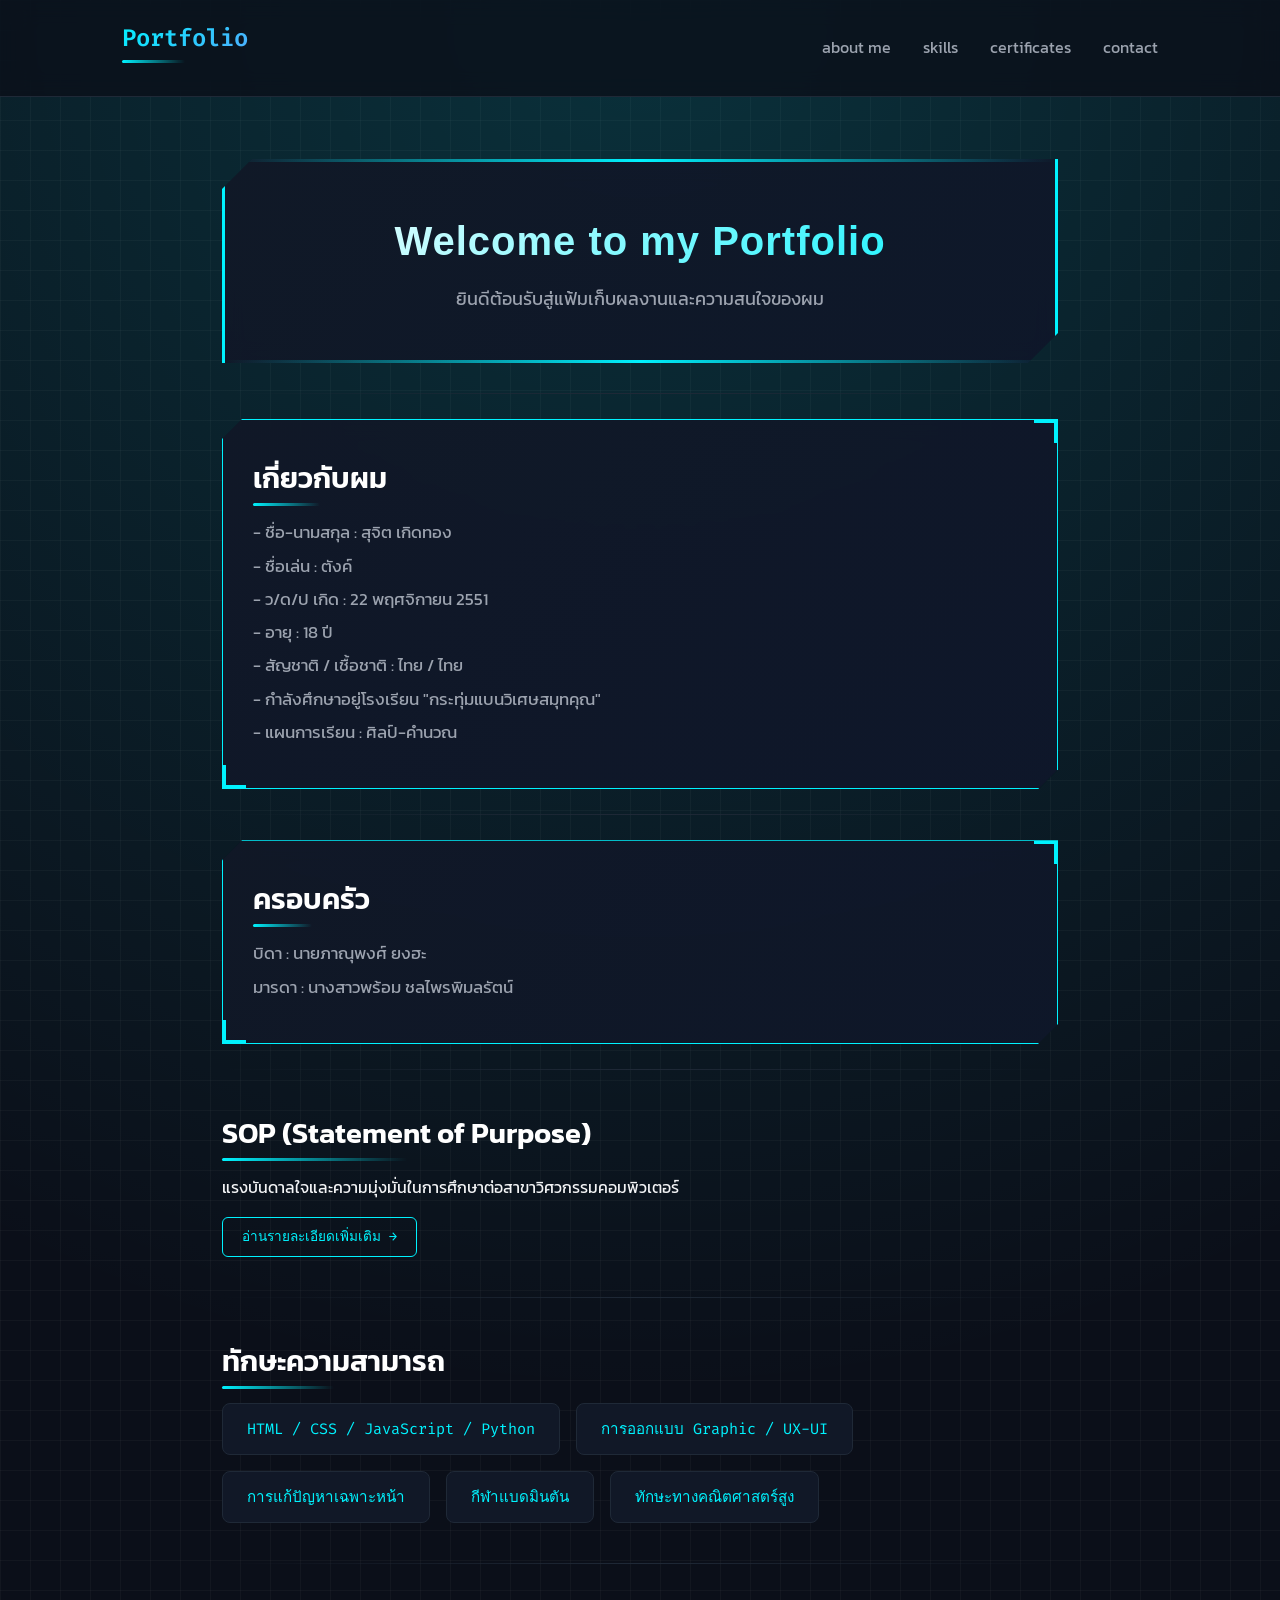
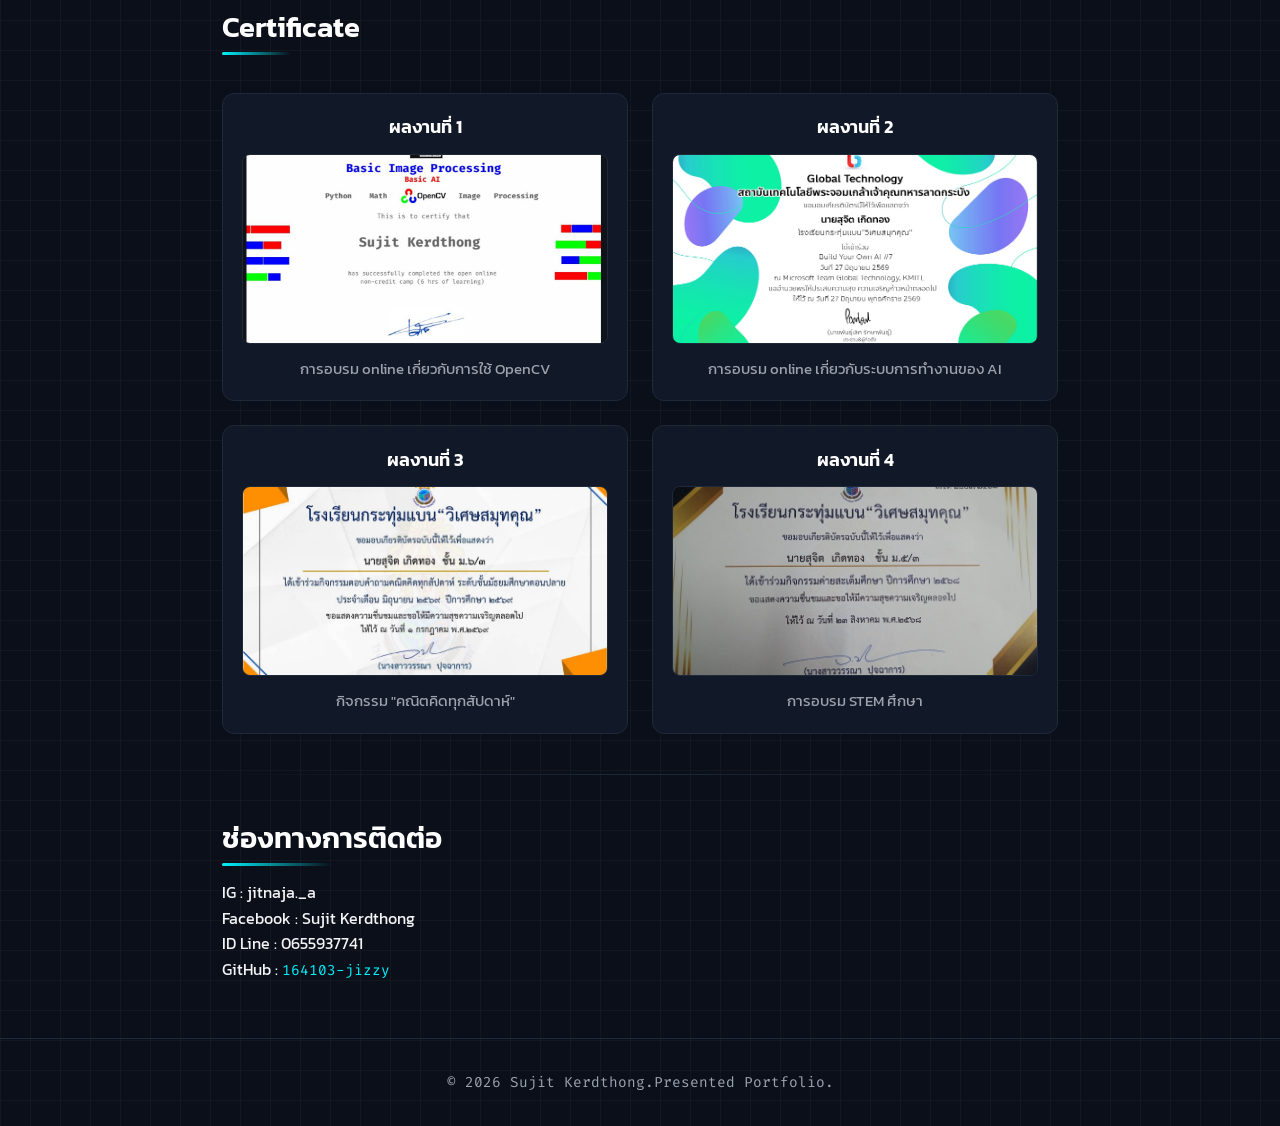
==== commit 065ff6b3: "Update index.html" ====
--- a/index.html
+++ b/index.html
@@ -5,9 +5,12 @@
     <meta name="viewport" content="width=device-width, initial-scale=1.0">
     <title>Portfolio - Sujit</title>
 
+    <meta property="og:type" content="website">
+    <meta property="og:url" content="https://164103-jizzy.github.io/portfolio/">
     <meta property="og:title" content="Portfolio - Sujit Kerdthong">
     <meta property="og:description" content="แฟ้มเก็บผลงานและความสนใจของผม">
-    <meta property="og:image" content="https://164103-jizzy.github.io/portfolio/certificate/1785162486898.jpg"> <link rel="icon" href="favicon.ico" type="image/x-icon">
+    
+    <meta property="og:image" content="https://164103-jizzy.github.io/portfolio/preview.png">
     
     <link rel="stylesheet" href="style.css">
 </head>
--- a/style.css
+++ b/style.css
@@ -25,7 +25,6 @@
   background-color: var(--bg-color);
   color: var(--text-main);
   line-height: 1.6;
-  /* เพิ่ม Grid Pattern พื้นหลังสไตล์ Tech */
   background-image: 
     radial-gradient(circle at 50% 0%, rgba(0, 242, 254, 0.15), transparent 50%),
     linear-gradient(rgba(255, 255, 255, 0.03) 1px, transparent 1px),
@@ -40,7 +39,7 @@
   position: sticky;
   top: 0;
   background: rgba(11, 15, 25, 0.8);
-  backdrop-filter: blur(12px); /* เอฟเฟกต์กระจกฝ้าแบบโมเดิร์น */
+  backdrop-filter: blur(12px);
   border-bottom: 1px solid var(--border-color);
   z-index: 100;
 }
@@ -112,7 +111,6 @@
   color: #fff;
 }
 
-/* เติมเส้นใต้หัวข้อแบบเทคๆ */
 h2::after {
   content: '';
   position: absolute;
@@ -125,19 +123,86 @@
 }
 
 /* =========================================
-   4. HIGH-TECH FRAMES (#hero, #about, #family)
-   ========================================= */
-#hero, #about, #family {
+   4. NEW HERO FRAME (เปลี่ยนเฉพาะทรง Welcome)
+   ========================================= */
+#hero {
+  position: relative;
+  padding: 50px 30px;
+  margin: 30px auto;
+  max-width: 850px;
+  text-align: center;
+  background: linear-gradient(135deg, rgba(17, 24, 39, 0.95), rgba(15, 23, 42, 0.95));
+  backdrop-filter: blur(10px);
+  
+  /* ทรงกรอบแบบใหม่เฉพาะ Welcome */
+  clip-path: polygon(
+      30px 0%, 
+      100% 0, 
+      100% calc(100% - 30px), 
+      calc(100% - 30px) 100%, 
+      0 100%, 
+      0 30px
+  );
+
+  border-left: 3px solid var(--accent-cyan);
+  border-right: 3px solid var(--accent-cyan);
+  box-shadow: 0 0 30px rgba(0, 242, 254, 0.2);
+  transition: all 0.3s ease;
+}
+
+#hero::before {
+  content: '';
+  position: absolute;
+  top: 0;
+  left: 0;
+  right: 0;
+  height: 3px;
+  background: linear-gradient(90deg, transparent, var(--accent-cyan), transparent);
+}
+
+#hero::after {
+  content: '';
+  position: absolute;
+  bottom: 0;
+  left: 0;
+  right: 0;
+  height: 3px;
+  background: linear-gradient(90deg, transparent, var(--accent-cyan), transparent);
+}
+
+#hero:hover {
+  box-shadow: 0 0 40px rgba(0, 242, 254, 0.35);
+  transform: translateY(-3px);
+}
+
+#hero h1 {
+  font-size: 2.5rem;
+  margin-bottom: 12px;
+  background: linear-gradient(135deg, #ffffff 0%, var(--accent-cyan) 100%);
+  -webkit-background-clip: text;
+  -webkit-text-fill-color: transparent;
+  font-weight: 700;
+  letter-spacing: 1px;
+}
+
+#hero p {
+  font-size: 1.1rem;
+  color: var(--text-muted);
+  margin: 0;
+}
+
+/* =========================================
+   5. ORIGINAL HIGH-TECH FRAMES (#about, #family)
+   ========================================= */
+#about, #family {
   position: relative;
   padding: 35px 30px;
   margin: 25px auto;
   max-width: 850px;
-  
-  /* พื้นหลังน้ำเงินเข้มเน้นคุมโทนกับระบบหลัก */
   background: linear-gradient(135deg, rgba(17, 24, 39, 0.95), rgba(15, 23, 42, 0.95));
   backdrop-filter: blur(10px);
   
-  /* ตัดมุมกรอบแบบไฮเทค (Chamfered Corners) */
+  /* ทรงกรอบแบบเดิมที่คุณชอบ */
   clip-path: polygon(
       0 20px, 
       20px 0, 
@@ -152,8 +217,7 @@
   transition: all 0.3s ease;
 }
 
-/* ดีเทลจุดมุมขวาบน */
-#hero::before, #about::before, #family::before {
+#about::before, #family::before {
   content: '';
   position: absolute;
   top: 0;
@@ -164,8 +228,7 @@
   border-right: 3px solid var(--accent-cyan);
 }
 
-/* ดีเทลจุดมุมซ้ายล่าง */
-#hero::after, #about::after, #family::after {
+#about::after, #family::after {
   content: '';
   position: absolute;
   bottom: 0;
@@ -176,35 +239,19 @@
   border-left: 3px solid var(--accent-cyan);
 }
 
-#hero:hover, #about:hover, #family:hover {
+#about:hover, #family:hover {
   box-shadow: 0 0 35px rgba(0, 242, 254, 0.3);
   transform: translateY(-3px);
 }
 
-/* Hero Content Specifics */
-#hero {
-  text-align: center;
-  padding: 50px 30px;
-}
-
-#hero h1 {
-  font-size: 2.5rem;
-  margin-bottom: 12px;
-  background: linear-gradient(135deg, #ffffff 0%, var(--accent-cyan) 100%);
-  -webkit-background-clip: text;
-  -webkit-text-fill-color: transparent;
-  font-weight: 700;
-  letter-spacing: 1px;
-}
-
-#hero p, #about p, #family p {
+#about p, #family p {
   font-size: 1.05rem;
   color: var(--text-muted);
   margin-bottom: 0.4rem;
 }
 
 /* =========================================
-   5. CONTENT COMPONENTS
+   6. CONTENT COMPONENTS
    ========================================= */
 /* Skills List */
 #skills ul {
@@ -271,7 +318,7 @@
 }
 
 /* =========================================
-   6. PROJECT GRID & IMAGES (ระบบรูปภาพและการ์ด)
+   7. PROJECT GRID & IMAGES (ระบบรูปภาพและการ์ด)
    ========================================= */
 .project-grid {
     display: grid;
@@ -333,7 +380,7 @@
 }
 
 /* =========================================
-   7. LIGHTBOX MODAL (ป๊อปอัพดูรูปภาพเต็มจอ)
+   8. LIGHTBOX MODAL (ป๊อปอัพดูรูปภาพเต็มจอ)
    ========================================= */
 .lightbox-modal {
     display: none;
@@ -379,7 +426,7 @@
 }
 
 /* =========================================
-   8. LINK BUTTON & FOOTER
+   9. LINK BUTTON & FOOTER
    ========================================= */
 .link-btn {
     display: inline-block;
